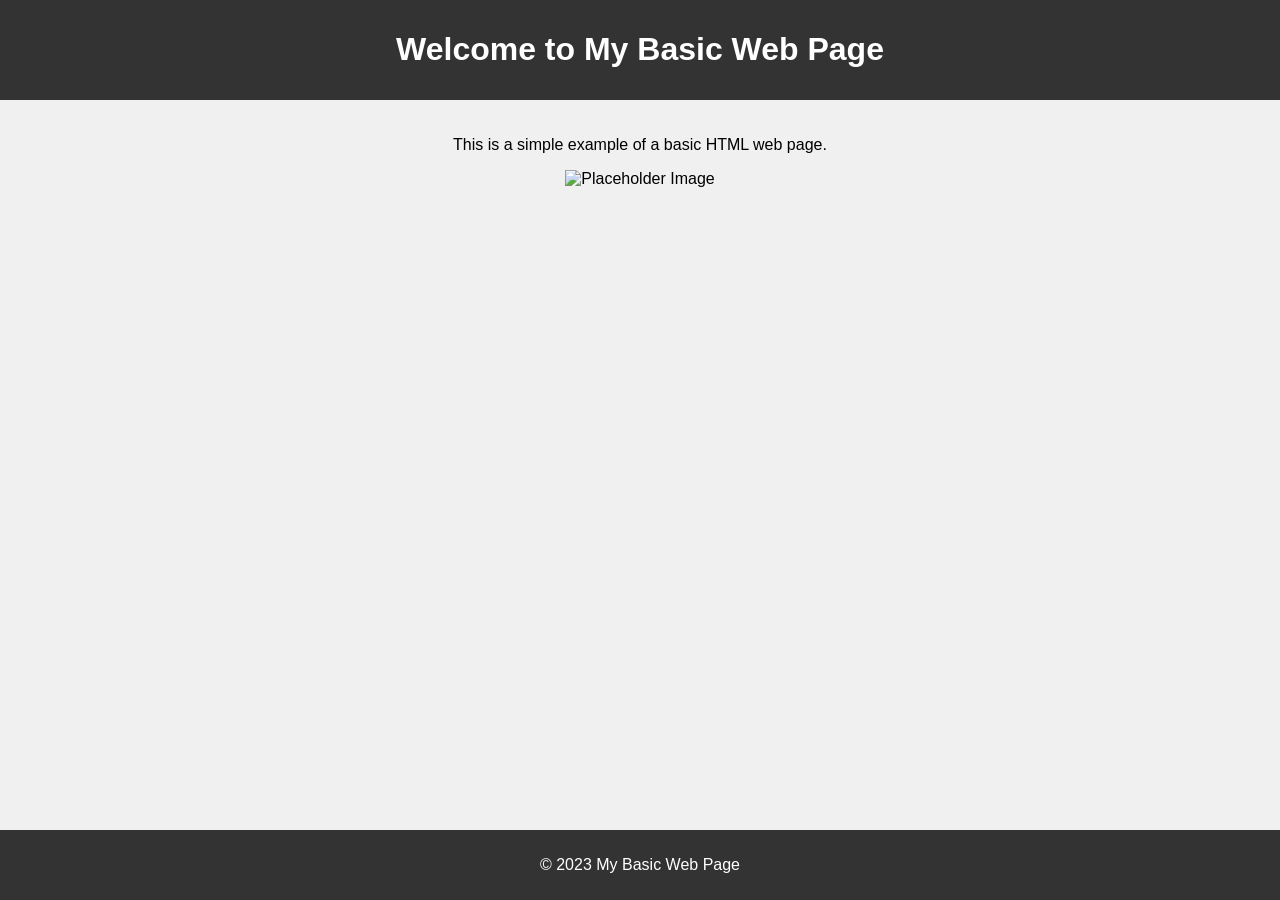
==== www/index.html @ c12ae203 "fixed integration issues" ====
<!DOCTYPE html>
<html lang="en">
<head>
    <meta charset="UTF-8">
    <meta name="viewport" content="width=device-width, initial-scale=1.0">
    <title>Basic HTML Web Page</title>
    <style>
        body {
            font-family: Arial, sans-serif;
            background-color: #f0f0f0;
            margin: 0;
            padding: 0;
        }
        header {
            background-color: #333;
            color: white;
            padding: 10px 0;
            text-align: center;
        }
        main {
            padding: 20px;
            text-align: center;
        }
        footer {
            background-color: #333;
            color: white;
            text-align: center;
            padding: 10px 0;
            position: fixed;
            bottom: 0;
            width: 100%;
        }
    </style>
</head>
<body>

    <header>
        <h1>Welcome to My Basic Web Page</h1>
    </header>

    <main>
        <p>This is a simple example of a basic HTML web page.</p>
        <img src="https://via.placeholder.com/150" alt="Placeholder Image">
    </main>

    <footer>
        <p>&copy; 2023 My Basic Web Page</p>
    </footer>

</body>
</html>
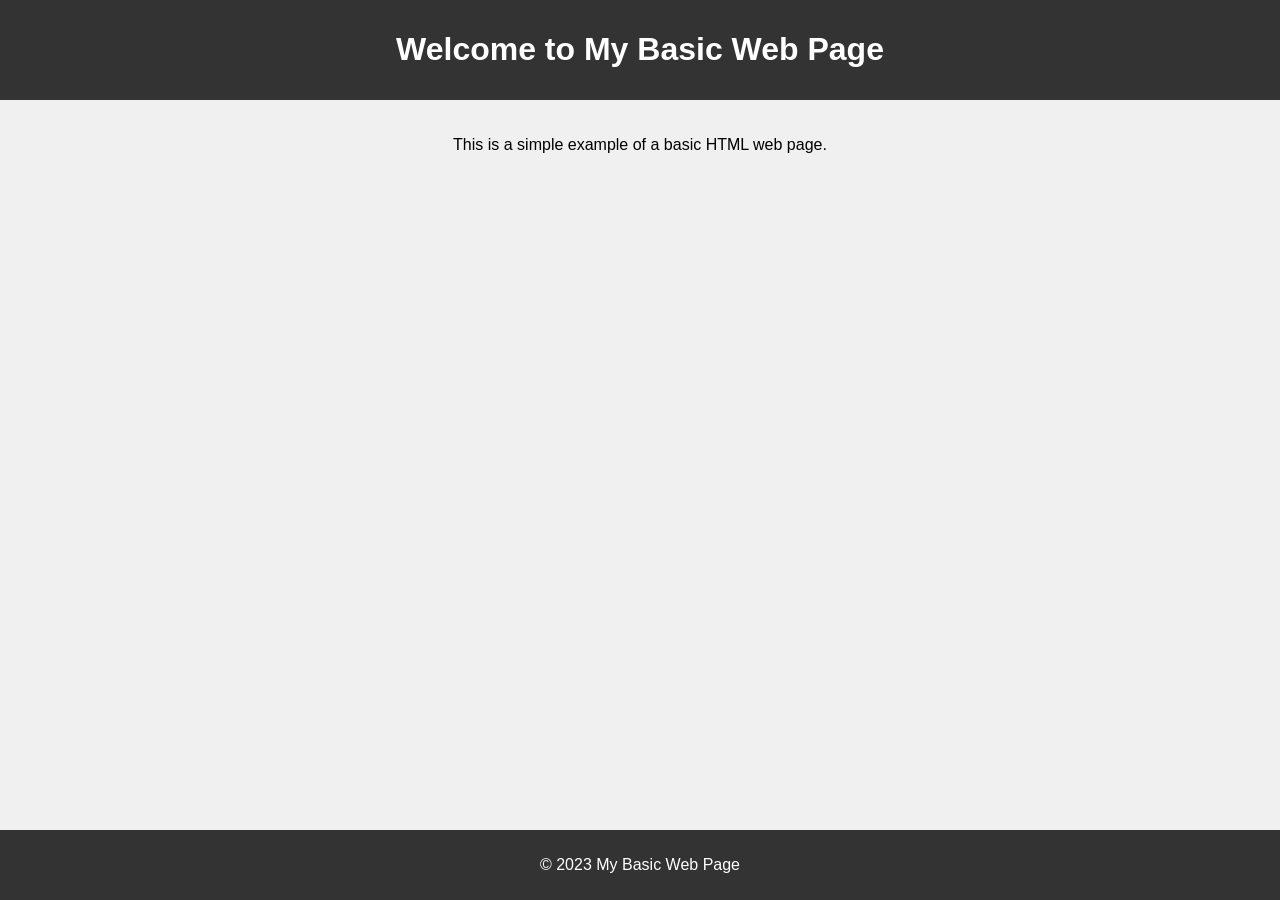
==== commit aa1adb74: "implemented CGI and Error page algorithm" ====
--- a/www/index.html
+++ b/www/index.html
@@ -40,7 +40,7 @@
 
     <main>
         <p>This is a simple example of a basic HTML web page.</p>
-        <img src="https://via.placeholder.com/150" alt="Placeholder Image">
+        <!-- <img src="https://via.placeholder.com/150" alt="Placeholder Image"> -->
     </main>
 
     <footer>
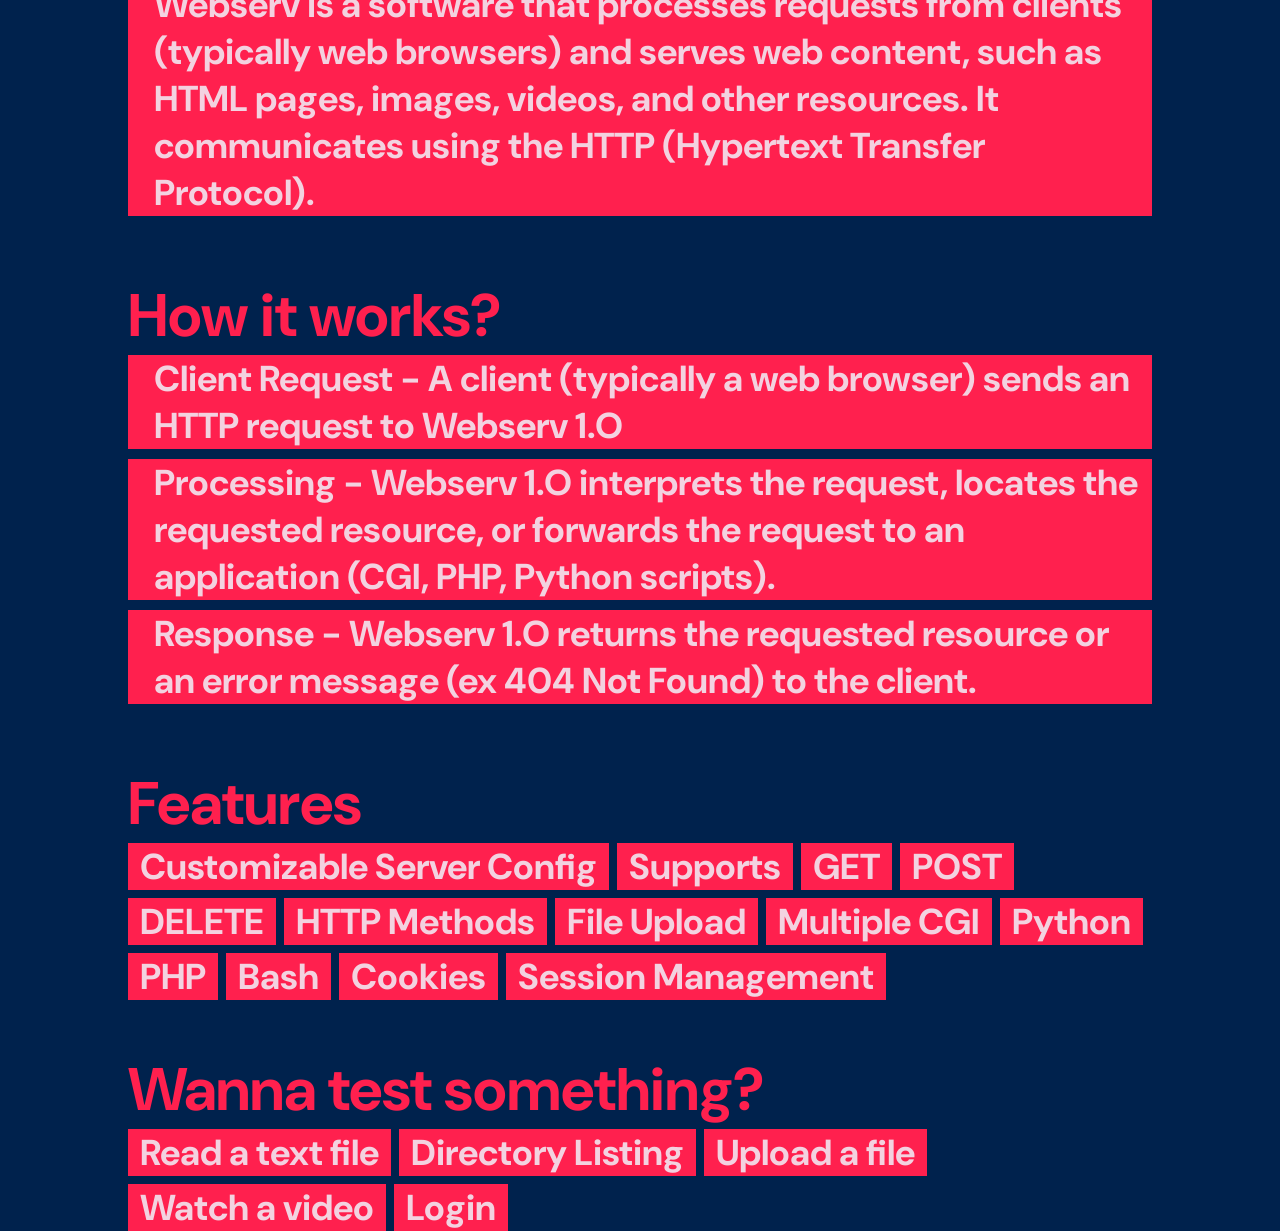
==== commit 522a6406: "added some features and fixed some bugs" ====
--- a/www/index.html
+++ b/www/index.html
@@ -1,51 +1,73 @@
 <!DOCTYPE html>
-<html lang="en">
-<head>
-    <meta charset="UTF-8">
-    <meta name="viewport" content="width=device-width, initial-scale=1.0">
-    <title>Basic HTML Web Page</title>
-    <style>
-        body {
-            font-family: Arial, sans-serif;
-            background-color: #f0f0f0;
-            margin: 0;
-            padding: 0;
-        }
-        header {
-            background-color: #333;
-            color: white;
-            padding: 10px 0;
-            text-align: center;
-        }
-        main {
-            padding: 20px;
-            text-align: center;
-        }
-        footer {
-            background-color: #333;
-            color: white;
-            text-align: center;
-            padding: 10px 0;
-            position: fixed;
-            bottom: 0;
-            width: 100%;
-        }
-    </style>
-</head>
-<body>
-
-    <header>
-        <h1>Welcome to My Basic Web Page</h1>
-    </header>
-
-    <main>
-        <p>This is a simple example of a basic HTML web page.</p>
-        <!-- <img src="https://via.placeholder.com/150" alt="Placeholder Image"> -->
-    </main>
-
-    <footer>
-        <p>&copy; 2023 My Basic Web Page</p>
-    </footer>
-
-</body>
+<html>
+	<head>
+		<title>Webserv</title>
+		<link rel="stylesheet" href="./styles.css">
+		<link rel="preconnect" href="https://fonts.googleapis.com">
+		<link rel="preconnect" href="https://fonts.gstatic.com" crossorigin>
+		<link href="https://fonts.googleapis.com/css2?family=DM+Sans:ital,opsz,wght@0,9..40,100..1000;1,9..40,100..1000&display=swap" rel="stylesheet">
+	</head>
+	<body>
+		<div class="container">
+			<div class="intro">
+				<h1 class="title">Webserv 1.O</h1>
+				<h2 class="title-2">ONE SERVER IS NOT ENOUGH, WE NEED <span id="more">MORE!</span></h2>
+			</div>
+			<div class="table-1">
+				<h2>Description</h2>
+				<div class="description">
+					<p>
+						Webserv is a software that processes requests from clients (typically web browsers) and serves web content, such as HTML pages, images, videos, and other resources. It communicates using the HTTP (Hypertext Transfer Protocol).
+					</p>
+				</div>
+			</div>
+			<div class="table-1">
+				<h2>How it works?</h2>
+				<div class="description">
+					<p>
+						Client Request - A client (typically a web browser) sends an HTTP request to Webserv 1.O
+					</p>
+				</div>
+				<div class="description">
+					<p>
+						Processing - Webserv 1.O interprets the request, locates the requested resource, or forwards the request to an application (CGI, PHP, Python scripts).
+					</p>
+				</div>
+				<div class="description">
+					<p>
+						Response - Webserv 1.O returns the requested resource or an error message (ex 404 Not Found) to the client.
+					</p>
+				</div>
+			</div>
+			<div class="table-1">
+				<h2>Features</h2>
+				<div class="used-services">
+					<p>Customizable Server Config</p>
+					<!-- <p>Supports GET POST DELETE HTTP Methods</p> -->
+					<p>Supports</p>
+					<p>GET</p>
+					<p>POST</p>
+					<p>DELETE</p>
+					<p>HTTP Methods</p>
+					<p>File Upload</p>
+					<p>Multiple CGI</p>
+					<p>Python</p>
+					<p>PHP</p>
+					<p>Bash</p>
+					<p>Cookies</p>
+					<p>Session Management</p>
+				</div>
+			</div>
+			<div class="table-1">
+				<h2>Wanna test something?</h2>
+				<div class="used-services">
+					<p>Read a text file</p>
+					<p>Directory Listing</p>
+					<p>Upload a file</p>
+					<p>Watch a video</p>
+					<p>Login</p>
+				</div>
+			</div>
+		</div>
+	</body>
 </html>
--- a/www/styles.css
+++ b/www/styles.css
@@ -0,0 +1,91 @@
+* {
+	font-family: 'DM Sans';
+	margin: 0;
+}
+
+html {
+	background-color: #00224D;
+}
+
+.container {
+	padding-left: 10%;
+	padding-right: 10%;
+	height: 100vh;
+	display: flex;
+	flex-direction: column;
+	justify-content:center;
+	row-gap: 50px;
+	max-width: 1350px;
+}
+
+.title {
+	font-size: 100px;
+	color: #FF204E;
+	display: inline;
+	transition: all 0.8s;
+}
+
+.title:hover {
+	background-color: #FF204E;
+	color: #00224D;
+}
+
+.title-2 {
+	font-size: 40px;
+	background-color: #FF204E;
+	color: #00224D;
+	display: block;
+	padding-left: 24px;
+	padding-right: 24px;
+	transition: all 0.8s;
+}
+
+#more {
+	transition: all 0.5s;
+}
+
+.title-2:hover #more {
+	color: aliceblue;
+}
+
+.table-1 > h2 {
+	font-size: 60px;
+	color: #FF204E;
+}
+
+.used-services {
+	display: flex;
+	column-gap: 8px;
+	row-gap: 8px;
+	flex-wrap: wrap;
+	font-weight: 700;
+	font-size: 36px;
+}
+
+.description {
+	display: inline-block;
+	background-color: #FF204E;
+	color: rgba(240, 248, 255, 0.826);
+	font-weight: 700;
+	font-size: 36px;
+	padding-left: 26px;
+	padding-right: 0px;
+
+	/* width: 100%; */
+	margin-bottom: 10px;
+}
+
+.used-services > p {
+	background-color: #FF204E;
+	color: rgba(240, 248, 255, 0.826);
+	padding-left: 12px;
+	padding-right: 12px;
+}
+
+.intro {
+	width: 100%;
+}
+
+.table-1 {
+	width: 100%;
+}
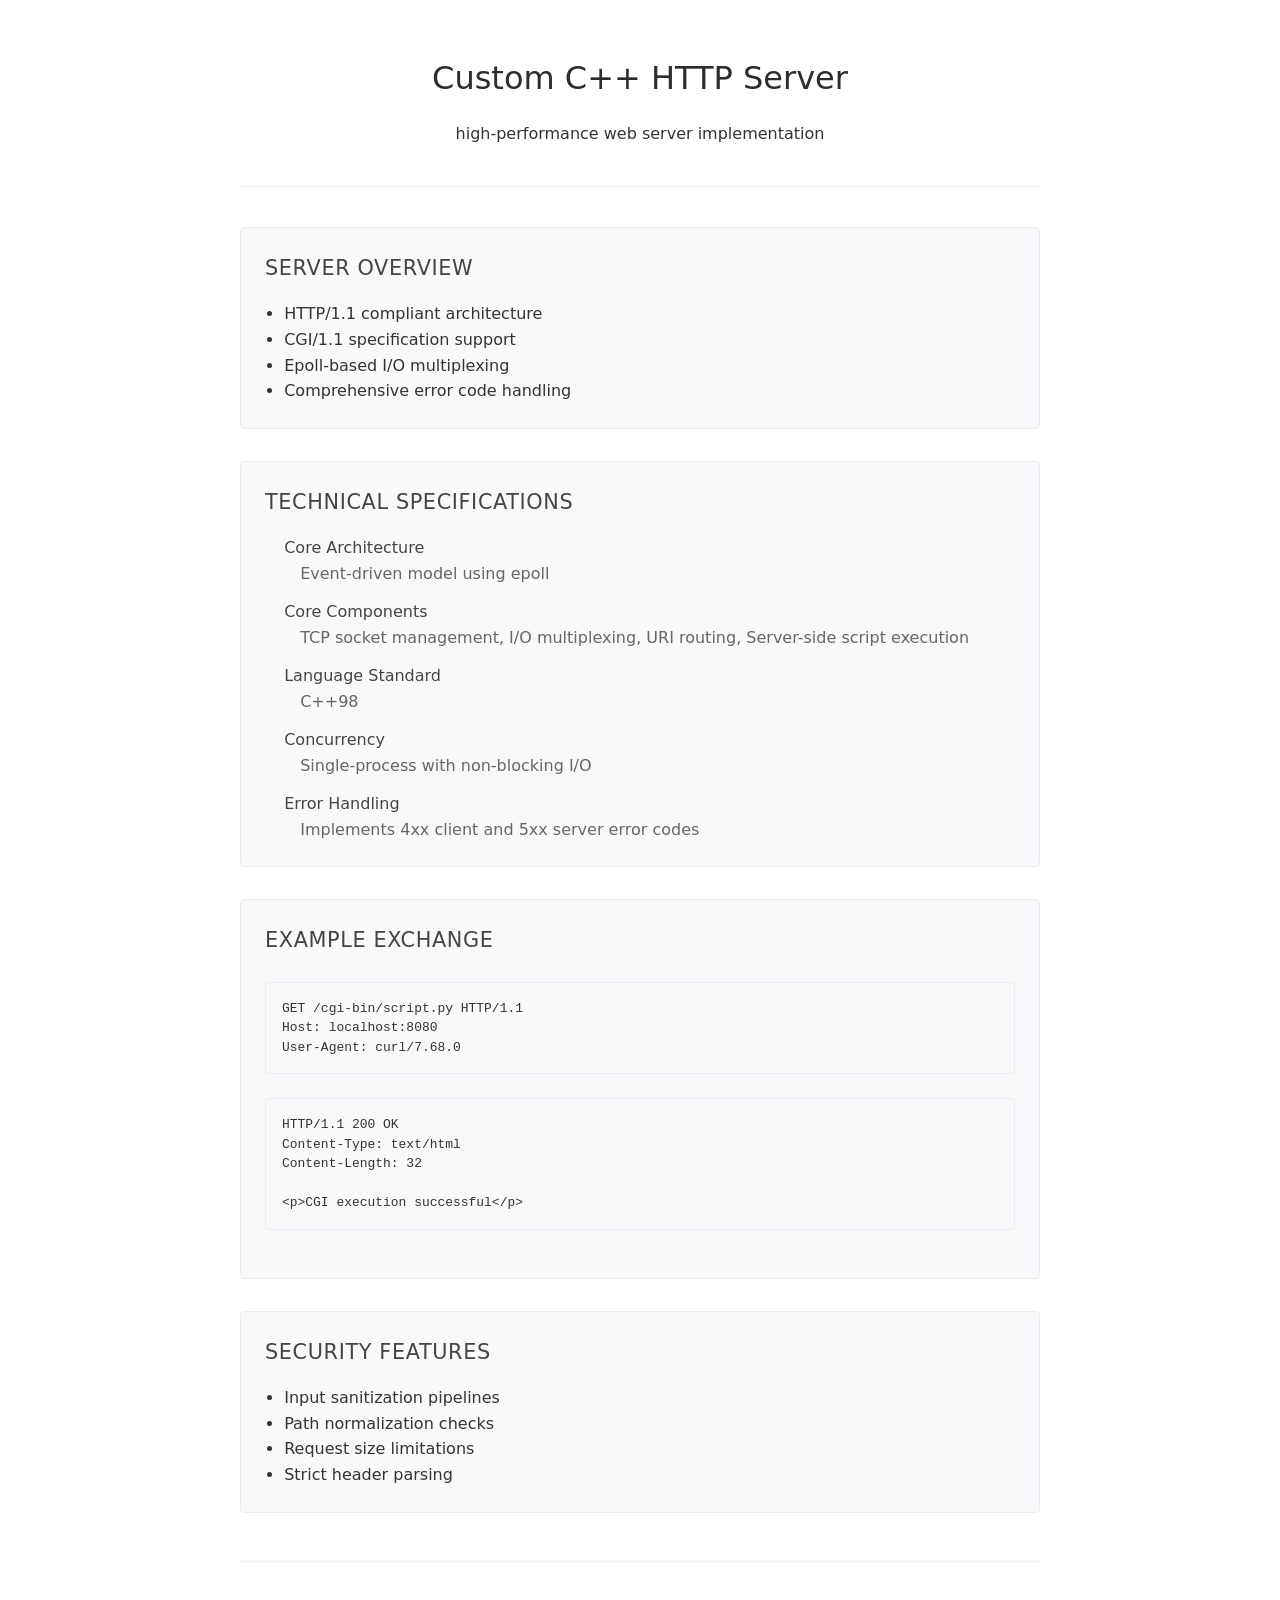
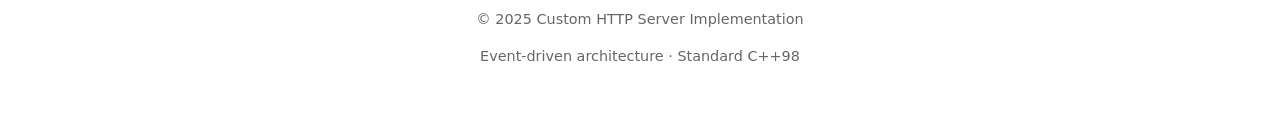
==== commit 2d49ba35: "packaged" ====
--- a/www/index.html
+++ b/www/index.html
@@ -1,73 +1,167 @@
 <!DOCTYPE html>
-<html>
-	<head>
-		<title>Webserv</title>
-		<link rel="stylesheet" href="./styles.css">
-		<link rel="preconnect" href="https://fonts.googleapis.com">
-		<link rel="preconnect" href="https://fonts.gstatic.com" crossorigin>
-		<link href="https://fonts.googleapis.com/css2?family=DM+Sans:ital,opsz,wght@0,9..40,100..1000;1,9..40,100..1000&display=swap" rel="stylesheet">
-	</head>
-	<body>
-		<div class="container">
-			<div class="intro">
-				<h1 class="title">Webserv 1.O</h1>
-				<h2 class="title-2">ONE SERVER IS NOT ENOUGH, WE NEED <span id="more">MORE!</span></h2>
-			</div>
-			<div class="table-1">
-				<h2>Description</h2>
-				<div class="description">
-					<p>
-						Webserv is a software that processes requests from clients (typically web browsers) and serves web content, such as HTML pages, images, videos, and other resources. It communicates using the HTTP (Hypertext Transfer Protocol).
-					</p>
-				</div>
-			</div>
-			<div class="table-1">
-				<h2>How it works?</h2>
-				<div class="description">
-					<p>
-						Client Request - A client (typically a web browser) sends an HTTP request to Webserv 1.O
-					</p>
-				</div>
-				<div class="description">
-					<p>
-						Processing - Webserv 1.O interprets the request, locates the requested resource, or forwards the request to an application (CGI, PHP, Python scripts).
-					</p>
-				</div>
-				<div class="description">
-					<p>
-						Response - Webserv 1.O returns the requested resource or an error message (ex 404 Not Found) to the client.
-					</p>
-				</div>
-			</div>
-			<div class="table-1">
-				<h2>Features</h2>
-				<div class="used-services">
-					<p>Customizable Server Config</p>
-					<!-- <p>Supports GET POST DELETE HTTP Methods</p> -->
-					<p>Supports</p>
-					<p>GET</p>
-					<p>POST</p>
-					<p>DELETE</p>
-					<p>HTTP Methods</p>
-					<p>File Upload</p>
-					<p>Multiple CGI</p>
-					<p>Python</p>
-					<p>PHP</p>
-					<p>Bash</p>
-					<p>Cookies</p>
-					<p>Session Management</p>
-				</div>
-			</div>
-			<div class="table-1">
-				<h2>Wanna test something?</h2>
-				<div class="used-services">
-					<p>Read a text file</p>
-					<p>Directory Listing</p>
-					<p>Upload a file</p>
-					<p>Watch a video</p>
-					<p>Login</p>
-				</div>
-			</div>
-		</div>
-	</body>
+<html lang="en">
+<head>
+    <meta charset="UTF-8">
+    <meta name="viewport" content="width=device-width, initial-scale=1.0">
+    <title>Custom C++ HTTP Server</title>
+    <style>
+        body {
+            font-family: system-ui, -apple-system, BlinkMacSystemFont, 'Segoe UI', Roboto, Oxygen, Ubuntu, Cantarell, sans-serif;
+            line-height: 1.6;
+            max-width: 800px;
+            margin: 0 auto;
+            padding: 2rem 1rem;
+            color: #333;
+            background-color: #fff;
+        }
+
+        header {
+            text-align: center;
+            margin-bottom: 2.5rem;
+            padding-bottom: 1.5rem;
+            border-bottom: 1px solid #eaecef;
+        }
+
+        h1 {
+            font-weight: 500;
+            color: #2d2d2d;
+            margin-bottom: 0.5rem;
+            font-size: 2rem;
+        }
+
+        section {
+            margin-bottom: 2rem;
+            padding: 1.5rem;
+            background-color: #f8f9fa;
+            border-radius: 4px;
+            border: 1px solid #eaecef;
+        }
+
+        h2 {
+            font-weight: 500;
+            color: #444;
+            margin-top: 0;
+            margin-bottom: 1rem;
+            font-size: 1.3rem;
+            text-transform: uppercase;
+            letter-spacing: 0.03em;
+        }
+
+        ul, dl {
+            margin: 0;
+            padding-left: 1.2rem;
+        }
+
+        dt {
+            font-weight: 500;
+            color: #444;
+            margin-top: 0.8rem;
+        }
+
+        dd {
+            margin-left: 1rem;
+            color: #666;
+        }
+
+        code {
+            font-family: 'SFMono-Regular', Consolas, 'Liberation Mono', Menlo, monospace;
+            font-size: 0.9em;
+            background-color: #f1f3f5;
+            padding: 0.2em 0.4em;
+            border-radius: 3px;
+            color: #d6336c;
+        }
+
+        pre {
+            background-color: #f8f9fa;
+            padding: 1rem;
+            overflow-x: auto;
+            border-radius: 4px;
+            border: 1px solid #eaecef;
+            font-size: 0.9em;
+            line-height: 1.5;
+            margin: 1.5rem 0;
+        }
+
+        pre code {
+            background-color: transparent;
+            padding: 0;
+            color: #333;
+        }
+
+        footer {
+            text-align: center;
+            margin-top: 3rem;
+            padding-top: 2rem;
+            border-top: 1px solid #eaecef;
+            color: #666;
+            font-size: 0.9em;
+        }
+    </style>
+</head>
+<body>
+    <header>
+        <h1>Custom C++ HTTP Server</h1>
+        <p>high-performance web server implementation</p>
+    </header>
+
+    <section>
+        <h2>Server Overview</h2>
+        <ul>
+            <li>HTTP/1.1 compliant architecture</li>
+            <li>CGI/1.1 specification support</li>
+            <li>Epoll-based I/O multiplexing</li>
+            <li>Comprehensive error code handling</li>
+        </ul>
+    </section>
+
+    <section>
+        <h2>Technical Specifications</h2>
+        <dl>
+            <dt>Core Architecture</dt>
+            <dd>Event-driven model using epoll</dd>
+            
+            <dt>Core Components</dt>
+            <dd>TCP socket management, I/O multiplexing, URI routing, Server-side script execution</dd>
+
+            <dt>Language Standard</dt>
+            <dd>C++98</dd>
+            
+            <dt>Concurrency</dt>
+            <dd>Single-process with non-blocking I/O</dd>
+            
+            <dt>Error Handling</dt>
+            <dd>Implements 4xx client and 5xx server error codes</dd>
+            
+        </dl>
+    </section>
+
+    <section>
+        <h2>Example Exchange</h2>
+        <pre><code>GET /cgi-bin/script.py HTTP/1.1
+Host: localhost:8080
+User-Agent: curl/7.68.0</code></pre>
+
+        <pre><code>HTTP/1.1 200 OK
+Content-Type: text/html
+Content-Length: 32
+
+&lt;p&gt;CGI execution successful&lt;/p&gt;</code></pre>
+    </section>
+
+    <section>
+        <h2>Security Features</h2>
+        <ul>
+            <li>Input sanitization pipelines</li>
+            <li>Path normalization checks</li>
+            <li>Request size limitations</li>
+            <li>Strict header parsing</li>
+        </ul>
+    </section>
+
+    <footer>
+        <p>© 2025 Custom HTTP Server Implementation</p>
+        <p>Event-driven architecture · Standard C++98</p>
+    </footer>
+</body>
 </html>
